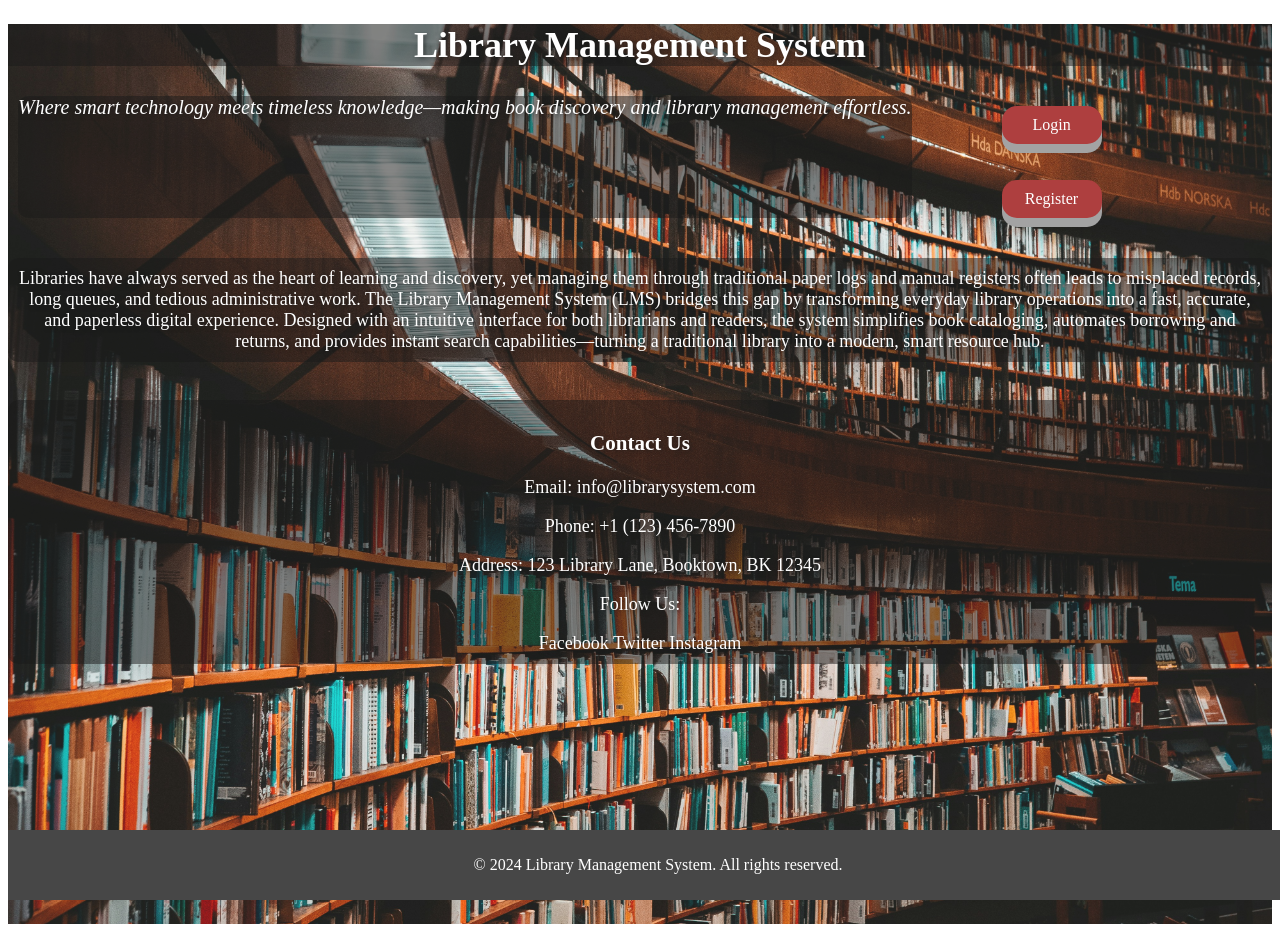
==== gui.html @ e8517898 "Add files via upload" ====
<!DOCTYPE html>
<html lang="en">
<head>
    <meta charset="UTF-8">
    <meta name="viewport" content="width=device-width, initial-scale=1.0">
    <title>Library Management System</title>
    <link rel="stylesheet" href="style.css">
</head>
<body>
    <div class="page">
        <div class="main-heading">
            <h1>Library Management System</h1>
        </div>
        <div class="login-container">
             <p class="slogan">Where smart technology meets timeless knowledge—making book
             discovery and library management effortless.</p>
             <div class="buttons">
            <a href="login.html" class="button">Login</a><br><br>
            <a href="register.html" class="button"> Register</a>
           </div>
        </div>
    
      
        <div class="header">
            <p class="intro_text">Libraries have always served as the heart of learning and discovery, yet managing them through traditional paper logs and manual registers often leads to misplaced records, long queues, and tedious administrative work. The Library Management System (LMS) bridges this gap by transforming everyday library operations into a fast, accurate, and paperless digital experience. Designed with an intuitive interface for both librarians and readers, the system simplifies book cataloging, automates borrowing and returns, and provides instant search capabilities—turning a traditional library into a modern, smart resource hub.</p>
            
        </div>
        <div class="contactUs">
            <h3>Contact Us</h3>
            <p>Email: info@librarysystem.com</p>
            <p>Phone: +1 (123) 456-7890</p>
            <p>Address: 123 Library Lane, Booktown, BK 12345</p> 
            <p>Follow Us: </p>
                <a href="https://www.facebook.com/librarysystem" target="_blank">Facebook</a> 
                <a href="https://www.twitter.com/librarysystem" target="_blank">Twitter</a> 
                <a href="https://www.instagram.com/librarysystem" target="_blank">Instagram</a> 
        </div>
        <footer class="footer">
            <p class="footer_text">© 2024 Library Management System. All rights reserved.</p>
        </footer>






    </div>
    
</body>
</html>
---- style.css ----
.page{
    background-image: url('./backgroung lms.jpg');
    padding: 20px;
    text-align: center;
    background-size: cover;
    background-repeat: no-repeat;
    BACKGROUND-ATTACHMENT: fixed;
    background-position: center;
     min-height: 100vh;
  width: 100%;
  opacity: 0.9;
  margin: 0;
  padding: 0;
}
.main_heading{
    display: flex;

  }
  h1{
        font-size: 36px;
        margin-bottom: 20px;
        color: white;
        text-shadow: 2px 2px 4px rgba(0, 0, 0, 0.5);
        background-color: rgba(0, 0, 0, 0.5);
    }
.buttons{
    display: flex;
    flex-direction: column;
    width: 100px;
    padding: 20px;
    color: white;
    border-radius: 20px;
    a:link, a:visited {
   text-decoration: none;
   color: white;
   text-align: center;
}
margin-right: 10px;
margin-left: 70px;
    }
.login-container{
    display: flex;
    flex-direction: row;
}
.button{
    display: inline-block;
    padding: 10px 20px;
    font-size: 16px;
    cursor: pointer;
    text-align: center;
    text-decoration: none;
    outline: none;
    color: white;
    background-color: brown;
    border: none;
    border-radius: 15px;
    box-shadow: 0 9px #999;
}
.slogan{
    color: white;
    text-shadow: 2px 2px 4px rgba(0, 0, 0, 0.5);
    font-size: 20px;
    margin-top: 10px;
    margin-left: 10px;
    font-style: italic;
    background-color: rgba(0, 0, 0, 0.5);
    border-radius: 10px;
}
.header{
    display: flex;
    flex-direction: row;
}
.intro_text{
    color: white;
    text-shadow: 2px 2px 4px rgba(0, 0, 0, 0.5);
    font-size: 18px;
    margin-top: 20px;
    background-color: rgba(0, 0, 0, 0.5);
    border-radius: 10px;
    padding: 10px;
}



footer {
    display: flex;
    justify-content: center;
    background-color: #333;
    color: white;
    text-align: center;
    padding: 10px;
    position: fixed;
    bottom: 0;
    width: 100%;
}
.contactUs{
    color: white;
    text-shadow: 2px 2px 4px rgba(0, 0, 0, 0.5);
    font-size: 18px;
    margin-top: 20px;
    background-color: rgba(0, 0, 0, 0.5);
    border-radius: 10px;
    padding: 10px;
    margin-bottom: 5%;
      a:link, a:visited {
   text-decoration: none;
   color: white;
   text-align: center;
}
}
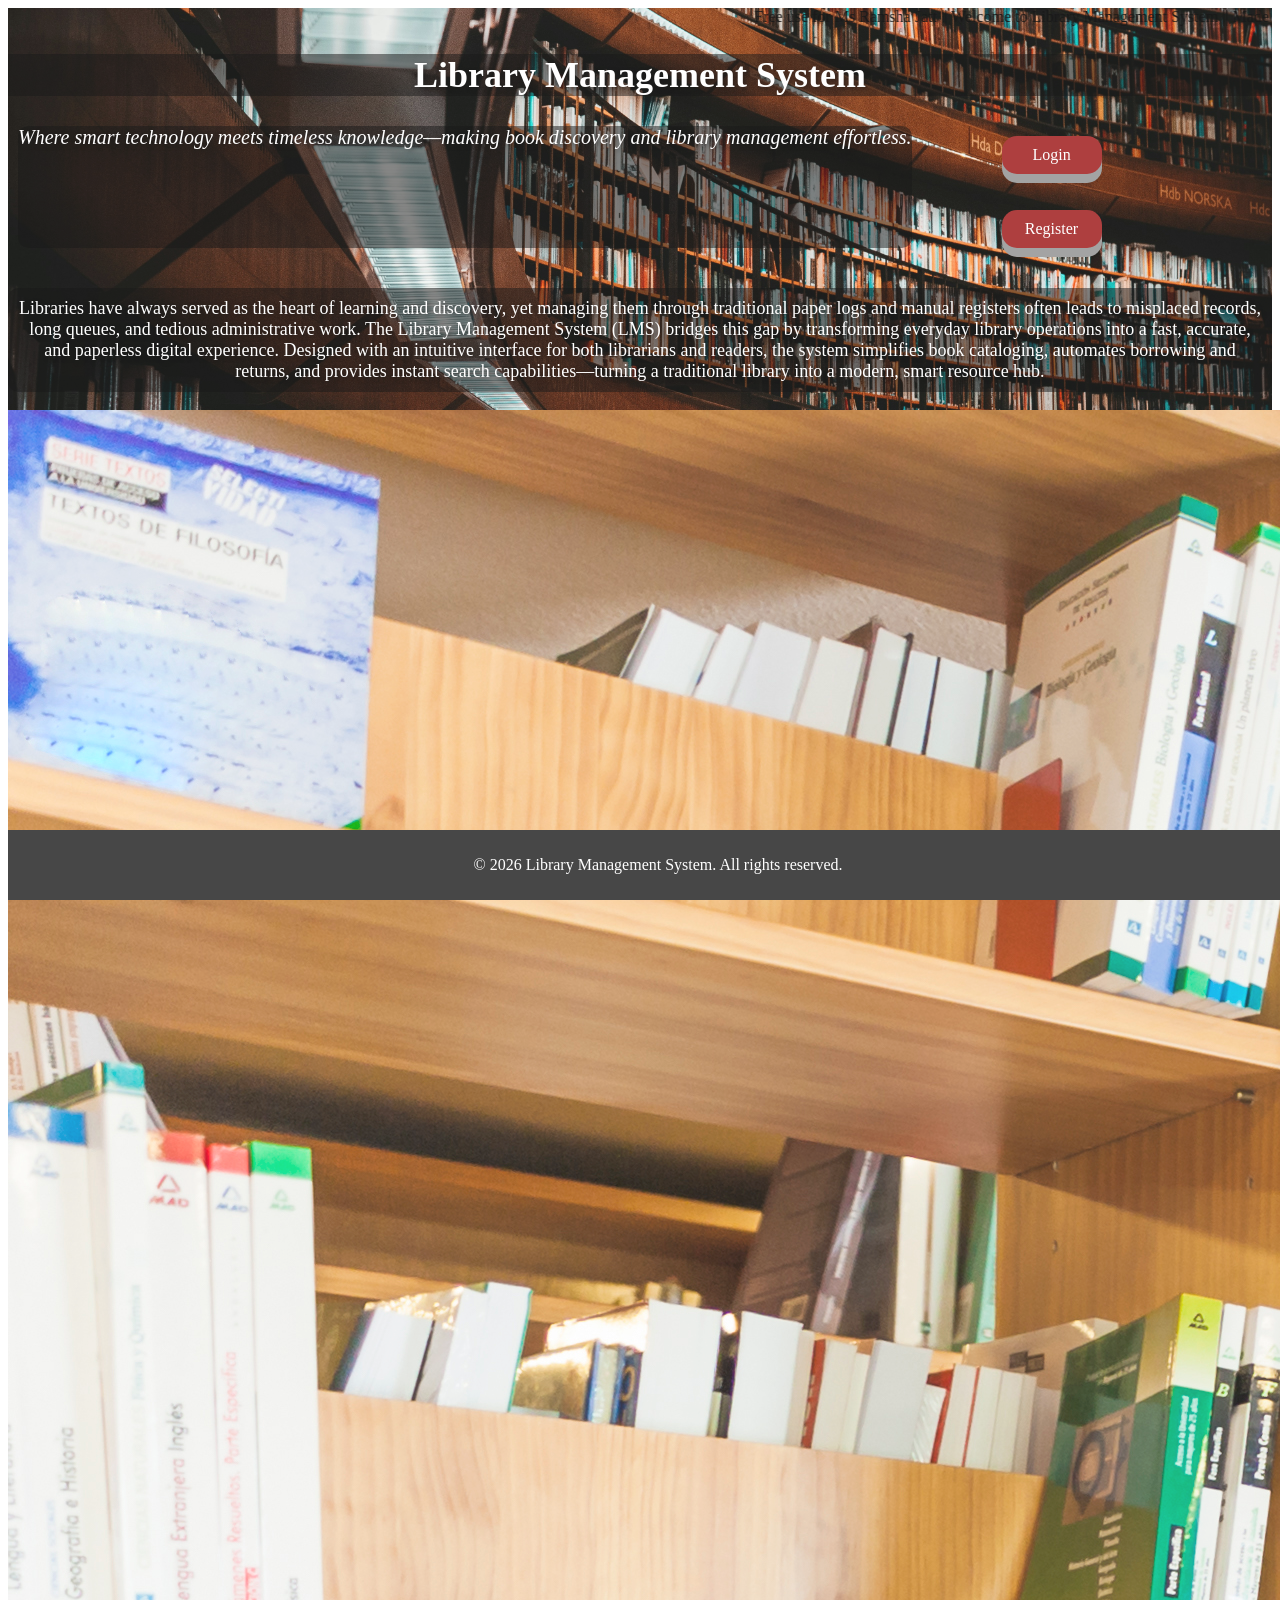
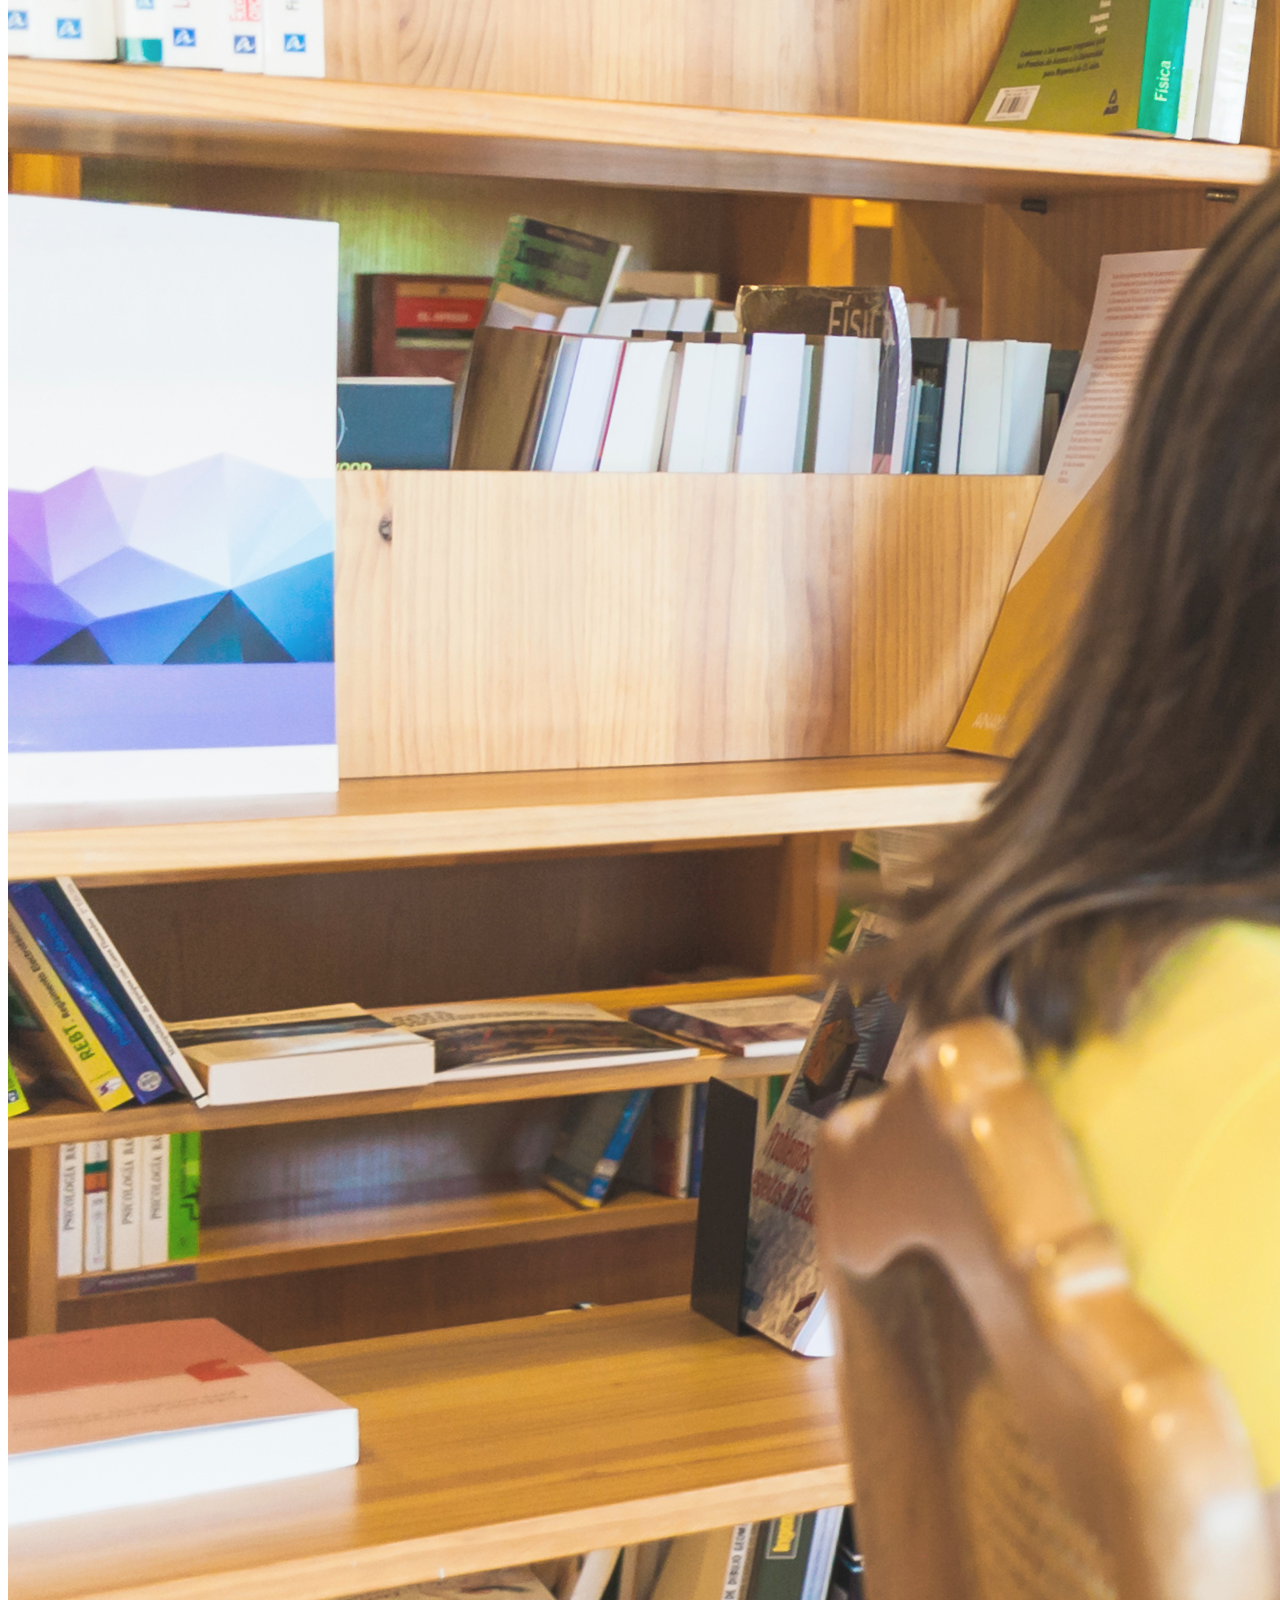
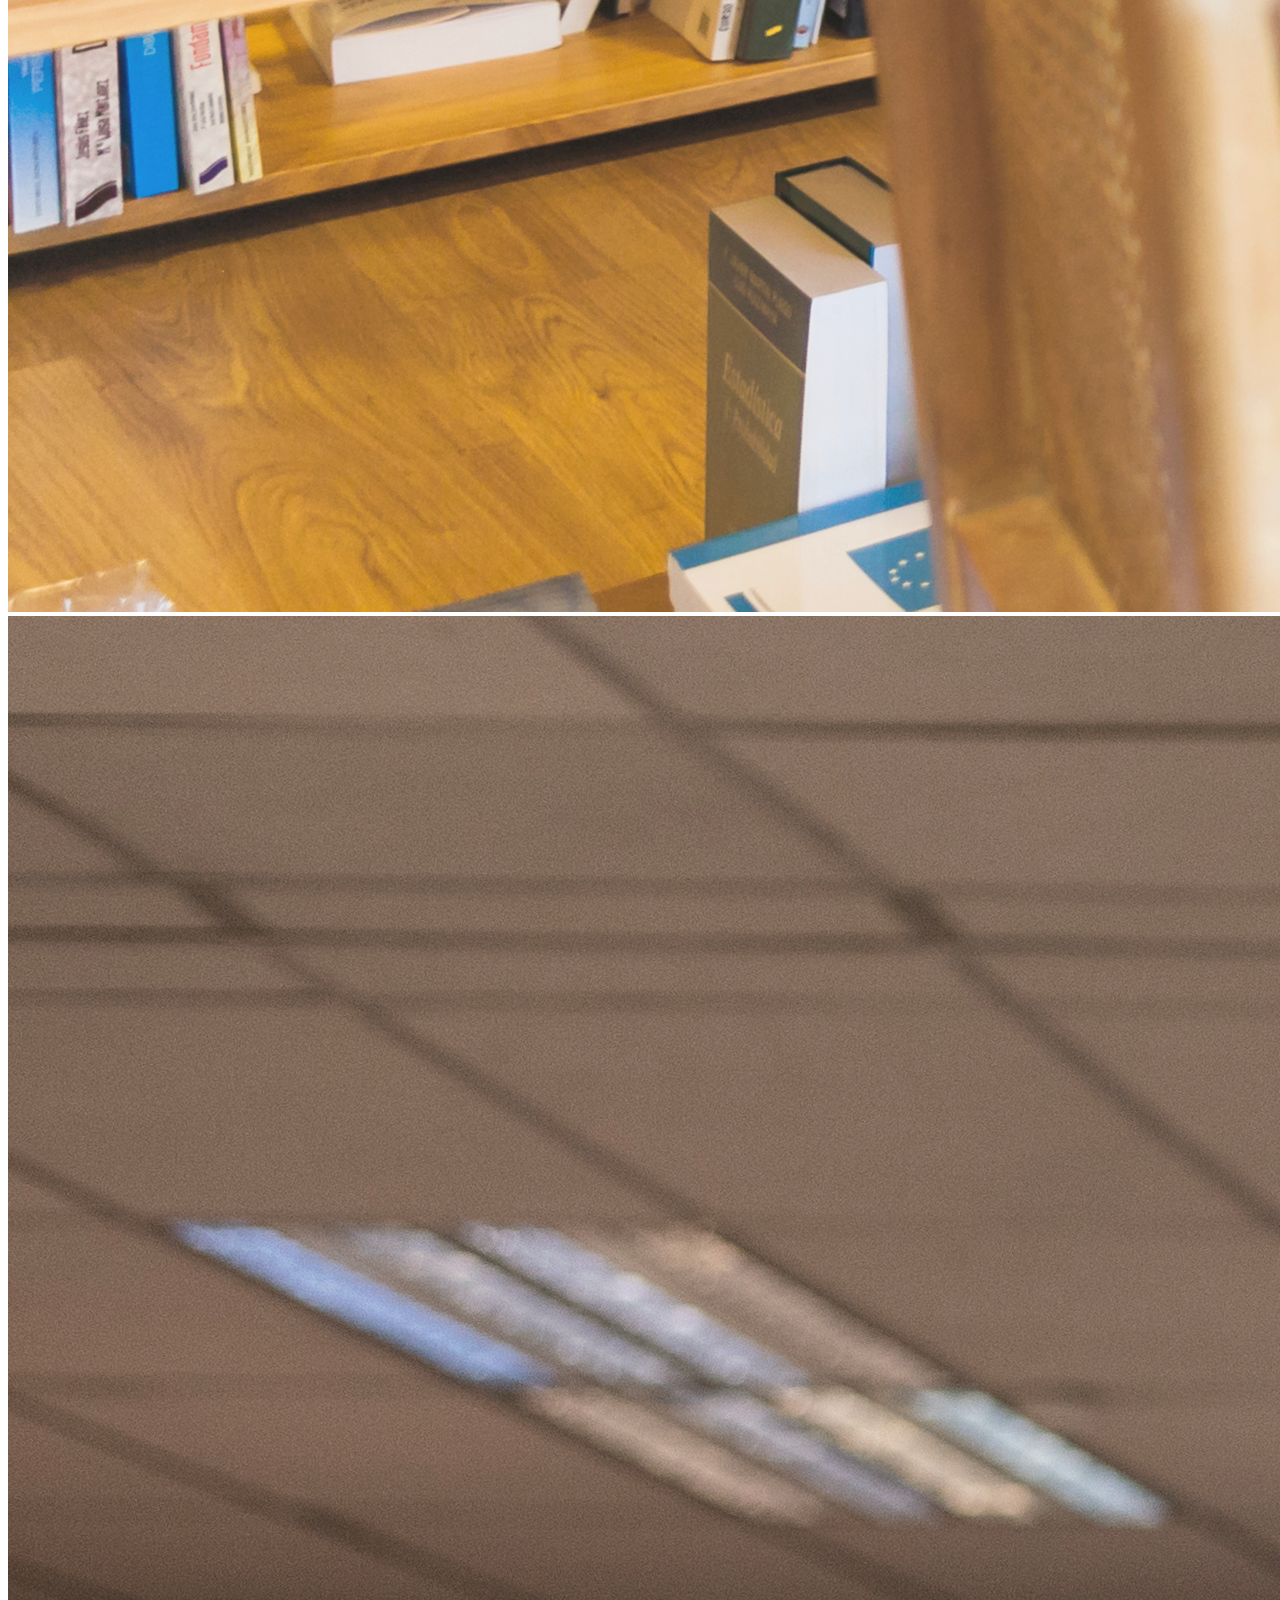
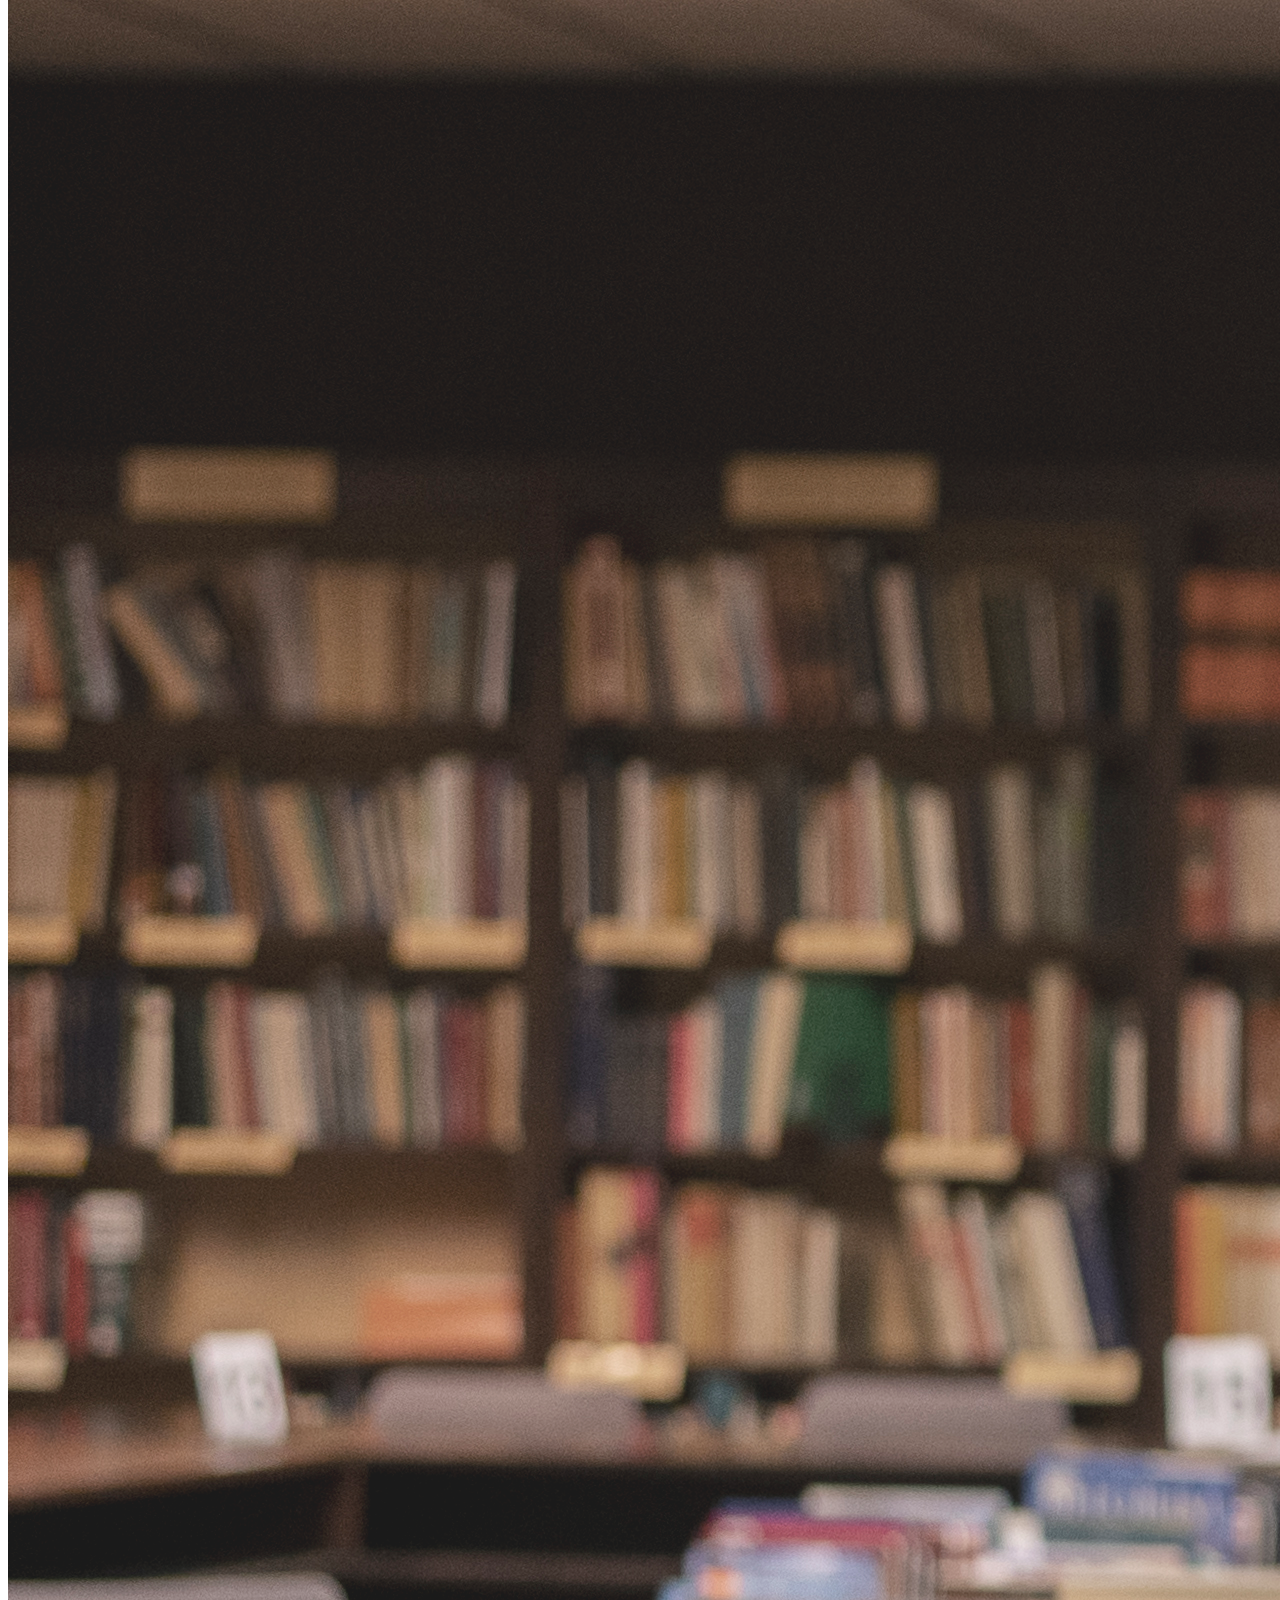
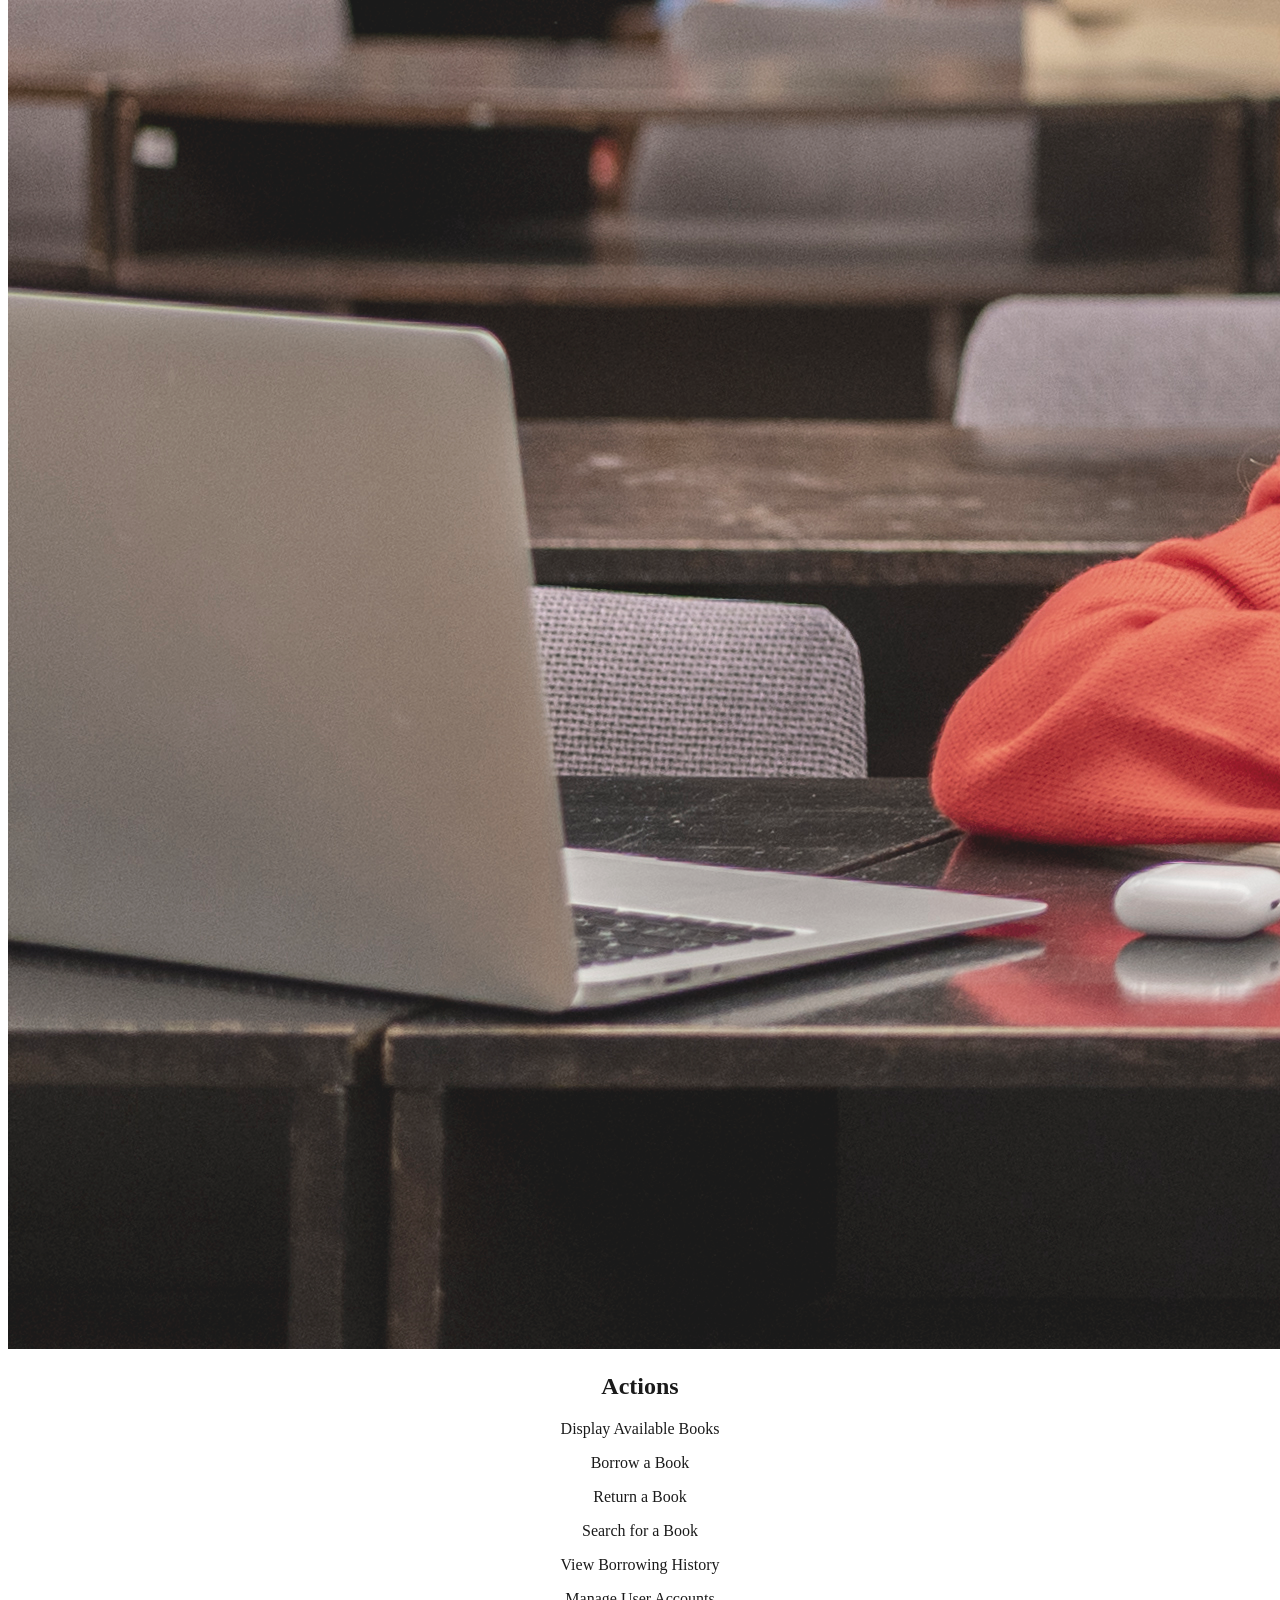
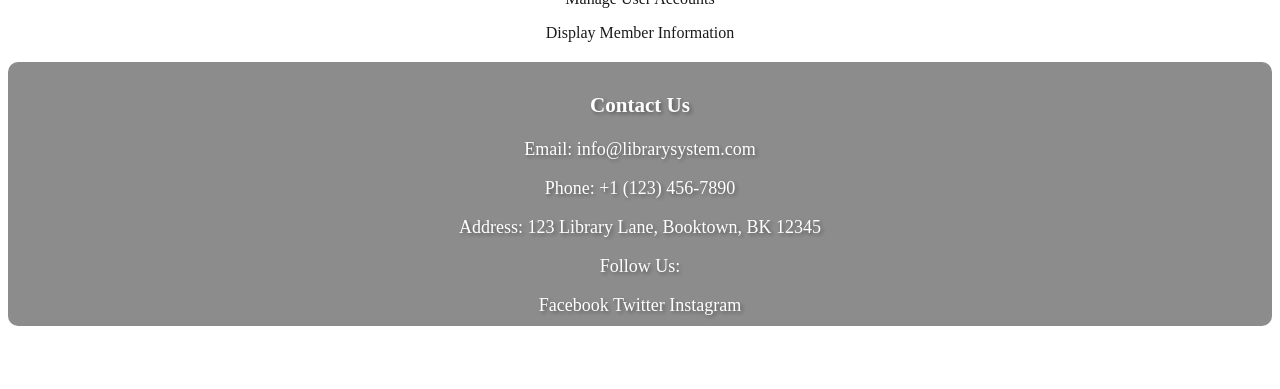
==== commit e7b3b40c: "Add files via upload" ====
--- a/gui.html
+++ b/gui.html
@@ -8,6 +8,12 @@
 </head>
 <body>
     <div class="page">
+        <marquee> 
+            Free use for Ms Ramsha Jatt || 
+            Welcome to Library Management System || Made by Syeda Neha Batool Jaffri and Barira Hashmi
+
+        </marquee>
+        
         <div class="main-heading">
             <h1>Library Management System</h1>
         </div>
@@ -23,8 +29,26 @@
       
         <div class="header">
             <p class="intro_text">Libraries have always served as the heart of learning and discovery, yet managing them through traditional paper logs and manual registers often leads to misplaced records, long queues, and tedious administrative work. The Library Management System (LMS) bridges this gap by transforming everyday library operations into a fast, accurate, and paperless digital experience. Designed with an intuitive interface for both librarians and readers, the system simplifies book cataloging, automates borrowing and returns, and provides instant search capabilities—turning a traditional library into a modern, smart resource hub.</p>
+        </div>
+
+        <main>
+            <section>
+                
+                <img src="./libimage2.jpg" alt="Library Image" class="library-image">
+                <img src="./libimages.jpg" alt="Library Image" class="library-image">
+                <div class="actions">
+                <h2>Actions</h2>
+                    <p>Display Available Books</p>
+                    <p>Borrow a Book</p>
+                    <p>Return a Book</p>
+                    <p>Search for a Book</p>
+                    <p>View Borrowing History</p>
+                    <p>Manage User Accounts</p>
+                    <p>Display Member Information</p>
+                </div>
+            </section>
             
-        </div>
+        </main>
         <div class="contactUs">
             <h3>Contact Us</h3>
             <p>Email: info@librarysystem.com</p>
@@ -36,7 +60,7 @@
                 <a href="https://www.instagram.com/librarysystem" target="_blank">Instagram</a> 
         </div>
         <footer class="footer">
-            <p class="footer_text">© 2024 Library Management System. All rights reserved.</p>
+            <p class="footer_text">© 2026 Library Management System. All rights reserved.</p>
         </footer>
 
 
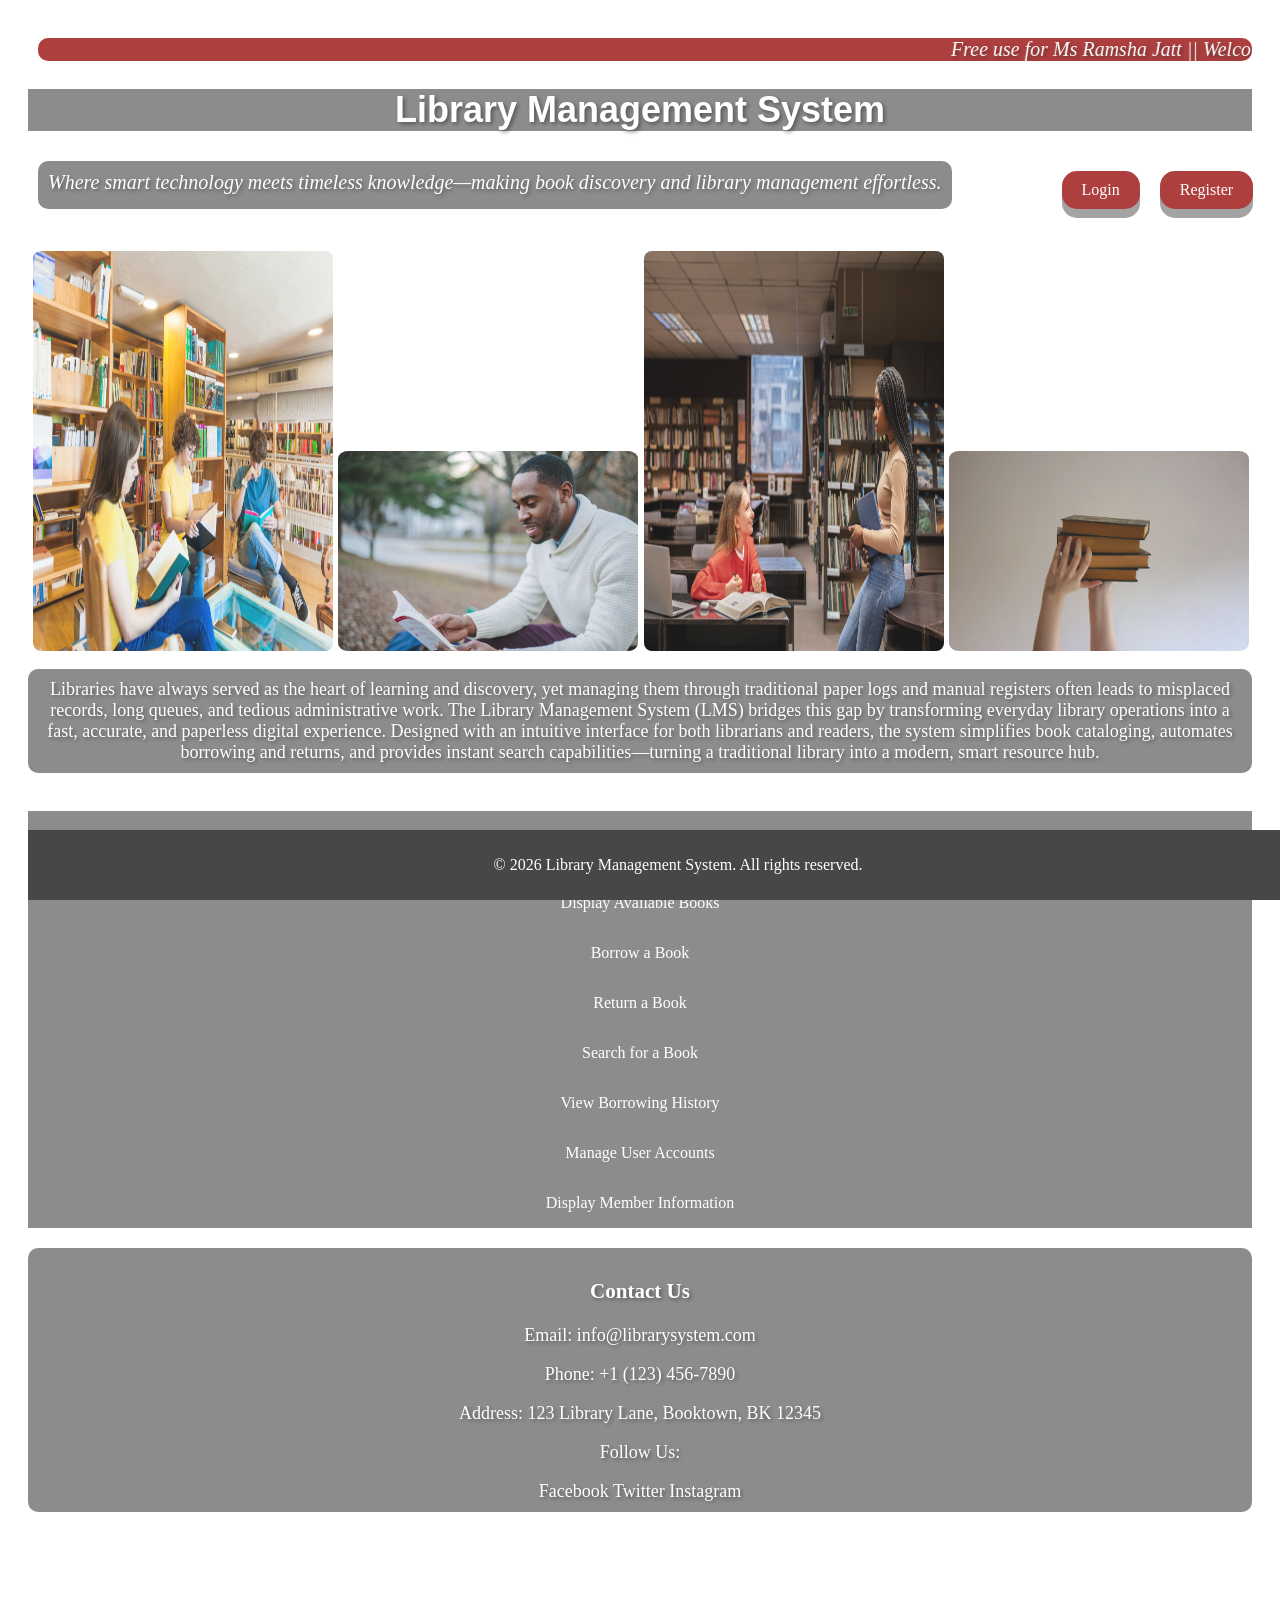
==== commit 06cfb2ff: "Add files via upload" ====
--- a/gui.html
+++ b/gui.html
@@ -7,7 +7,8 @@
     <link rel="stylesheet" href="style.css">
 </head>
 <body>
-    <div class="page">
+    <div class="page-back">
+        <div class="page">
         <marquee> 
             Free use for Ms Ramsha Jatt || 
             Welcome to Library Management System || Made by Syeda Neha Batool Jaffri and Barira Hashmi
@@ -17,6 +18,7 @@
         <div class="main-heading">
             <h1>Library Management System</h1>
         </div>
+         
         <div class="login-container">
              <p class="slogan">Where smart technology meets timeless knowledge—making book
              discovery and library management effortless.</p>
@@ -24,8 +26,14 @@
             <a href="login.html" class="button">Login</a><br><br>
             <a href="register.html" class="button"> Register</a>
            </div>
+           
         </div>
-    
+       <div id="libimages">
+                <img class="imagesmain" src="./libimage2.jpg" alt="Library Image" class="library-image">
+                <img class="imagesmain libimagecut" src="./libimages3.jpg" alt="Library Image" class="library-image">
+                <img class="imagesmain" src="./libimages.jpg" alt="Library Image" class="library-image">
+                <img class="imagesmain libimagecut" src="./libimage4.jpg" alt="Library Image" class="library-image">    
+            </div>  
       
         <div class="header">
             <p class="intro_text">Libraries have always served as the heart of learning and discovery, yet managing them through traditional paper logs and manual registers often leads to misplaced records, long queues, and tedious administrative work. The Library Management System (LMS) bridges this gap by transforming everyday library operations into a fast, accurate, and paperless digital experience. Designed with an intuitive interface for both librarians and readers, the system simplifies book cataloging, automates borrowing and returns, and provides instant search capabilities—turning a traditional library into a modern, smart resource hub.</p>
@@ -33,9 +41,7 @@
 
         <main>
             <section>
-                
-                <img src="./libimage2.jpg" alt="Library Image" class="library-image">
-                <img src="./libimages.jpg" alt="Library Image" class="library-image">
+               
                 <div class="actions">
                 <h2>Actions</h2>
                     <p>Display Available Books</p>
@@ -67,8 +73,8 @@
 
 
 
-
-    </div>
+</div>
+</div>
     
 </body>
 </html>
--- a/style.css
+++ b/style.css
@@ -1,19 +1,34 @@
-.page{
-    background-image: url('./backgroung lms.jpg');
-    padding: 20px;
+ marquee{
+    color: white;
+    text-shadow: 2px 2px 4px rgba(0, 0, 0, 0.5);
+    font-size: 20px;
+    margin-top: 10px;
+    margin-left: 10px;
+    font-style: italic;
+    background-color: brown;
+    border-radius: 10px;
+}
+.page-back{
+    background-image: url('./lib back.jpg');
     text-align: center;
     background-size: cover;
     background-repeat: no-repeat;
     BACKGROUND-ATTACHMENT: fixed;
     background-position: center;
-     min-height: 100vh;
-  width: 100%;
-  opacity: 0.9;
-  margin: 0;
-  padding: 0;
+    min-height: 100vh;
+    width: 100%;
+   opacity: 0.9;
+   margin: 0;
+   padding: 0;
+}
+.page{
+    text-align: center;
+    padding: 20px;
+   
 }
 .main_heading{
     display: flex;
+    direction: column;
 
   }
   h1{
@@ -22,10 +37,13 @@
         color: white;
         text-shadow: 2px 2px 4px rgba(0, 0, 0, 0.5);
         background-color: rgba(0, 0, 0, 0.5);
+        font-family:'Franklin Gothic Medium', 'Arial Narrow', Arial, sans-serif;
+        
+
     }
 .buttons{
     display: flex;
-    flex-direction: column;
+    flex-direction: row;
     width: 100px;
     padding: 20px;
     color: white;
@@ -46,6 +64,7 @@
     display: inline-block;
     padding: 10px 20px;
     font-size: 16px;
+    margin-left: 20px;
     cursor: pointer;
     text-align: center;
     text-decoration: none;
@@ -62,6 +81,7 @@
     font-size: 20px;
     margin-top: 10px;
     margin-left: 10px;
+    padding: 10px;
     font-style: italic;
     background-color: rgba(0, 0, 0, 0.5);
     border-radius: 10px;
@@ -107,4 +127,36 @@
    color: white;
    text-align: center;
 }
-}+}
+.actions{
+    display: flex;
+    justify-content: center;
+    flex-direction: column;
+    margin-top: 20px;
+    background-color:rgba(0, 0, 0, 0.5);
+    color: white;
+}
+.imagesmain{
+    width: 300px;
+    height: 400px;
+    border-radius: 10px;
+    border: 2px solid white;
+}
+.imagesmain:hover{
+    transform: scale(1.1);
+    transition: transform 0.3s ease;
+}
+#libimages{
+    display: flex;
+    justify-content:space-evenly;
+    height: 400px;
+    margin-top: 20px;
+      border-bottom: none;
+}
+.libimagecut{
+    height: 200px;
+    margin-top: 200px;
+    border-left: none;
+     border-right: none;
+    
+}
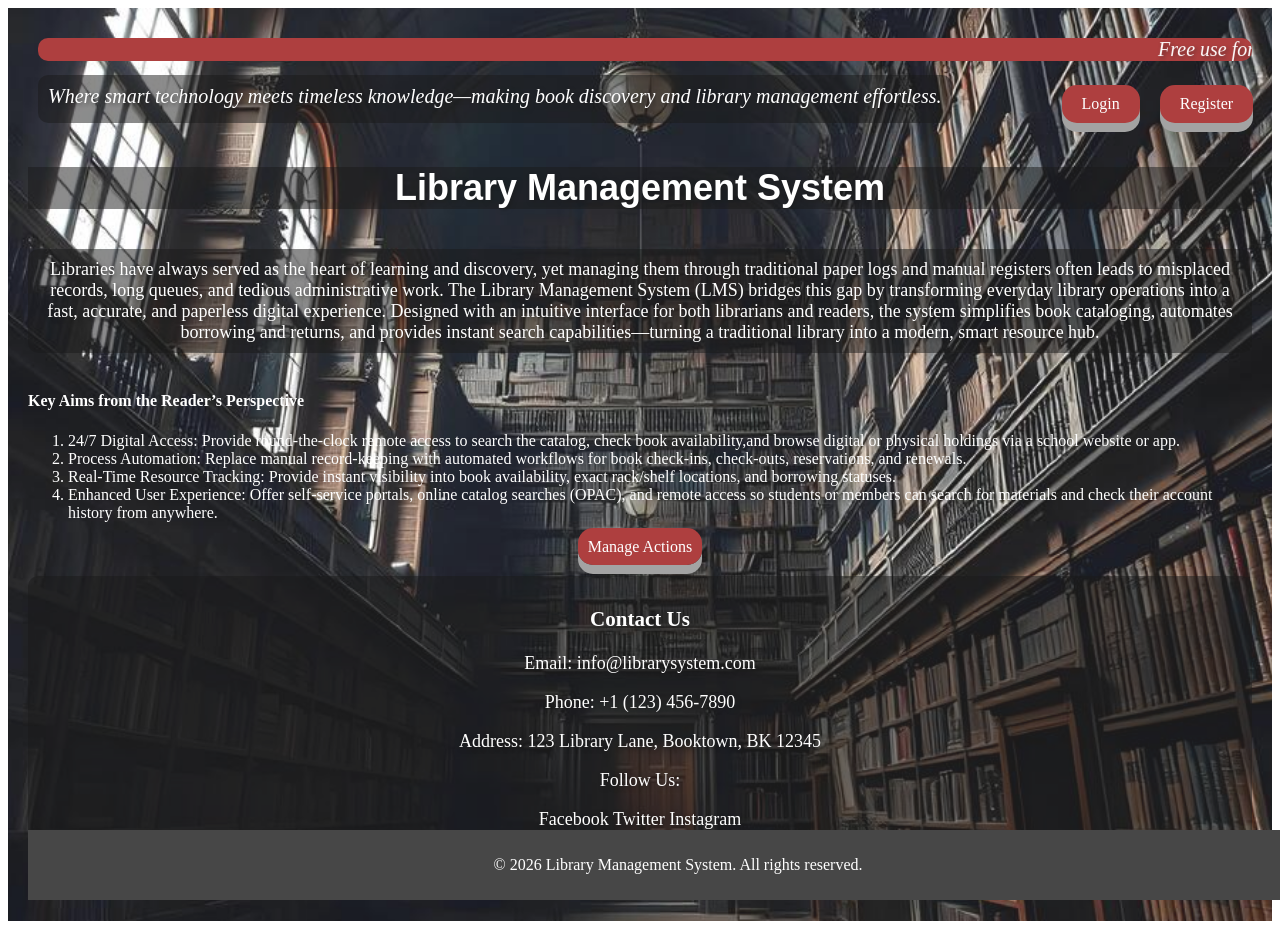
==== commit 0854cf24: "Add files via upload" ====
--- a/gui.html
+++ b/gui.html
@@ -14,47 +14,41 @@
             Welcome to Library Management System || Made by Syeda Neha Batool Jaffri and Barira Hashmi
 
         </marquee>
-        
-        <div class="main-heading">
-            <h1>Library Management System</h1>
-        </div>
-         
         <div class="login-container">
              <p class="slogan">Where smart technology meets timeless knowledge—making book
              discovery and library management effortless.</p>
              <div class="buttons">
-            <a href="login.html" class="button">Login</a><br><br>
-            <a href="register.html" class="button"> Register</a>
+            <a href="./login/login.html"  target="_blank" class="button">Login</a><br><br>
+            <a href="./login/register.html"  target="_blank" class="button"> Register</a>
            </div>
-           
         </div>
-       <div id="libimages">
-                <img class="imagesmain" src="./libimage2.jpg" alt="Library Image" class="library-image">
-                <img class="imagesmain libimagecut" src="./libimages3.jpg" alt="Library Image" class="library-image">
-                <img class="imagesmain" src="./libimages.jpg" alt="Library Image" class="library-image">
-                <img class="imagesmain libimagecut" src="./libimage4.jpg" alt="Library Image" class="library-image">    
-            </div>  
-      
+             <div class="main-heading">
+            <h1>Library Management System</h1>
+        </div>
         <div class="header">
-            <p class="intro_text">Libraries have always served as the heart of learning and discovery, yet managing them through traditional paper logs and manual registers often leads to misplaced records, long queues, and tedious administrative work. The Library Management System (LMS) bridges this gap by transforming everyday library operations into a fast, accurate, and paperless digital experience. Designed with an intuitive interface for both librarians and readers, the system simplifies book cataloging, automates borrowing and returns, and provides instant search capabilities—turning a traditional library into a modern, smart resource hub.</p>
+            <p class="intro_text">Libraries have always served as the heart of learning and discovery,
+                 yet managing them through traditional paper logs and manual registers often leads to 
+                 misplaced records, long queues, and tedious administrative work.
+                  The Library Management System (LMS) bridges this gap by transforming everyday library
+                  operations into a fast, accurate, and paperless digital experience. 
+                  Designed with an intuitive interface for both librarians and readers,
+                 the system simplifies book cataloging, automates borrowing and returns, and provides instant search capabilities—turning a traditional library into a modern, smart resource hub.</p>
+            <div class="aims"><h4>Key Aims from the Reader’s Perspective</h4>
+            <ol>
+            <li>24/7 Digital Access: Provide round-the-clock remote access to search the catalog,
+                 check book availability,and browse digital or physical holdings
+                  via a school website or app.</li>
+            <li>Process Automation: Replace manual record-keeping with automated workflows for book check-ins, 
+                check-outs, reservations, and renewals.</li>
+            <li>Real-Time Resource Tracking: Provide instant visibility into book availability, 
+                    exact rack/shelf locations, and borrowing statuses.</li>
+            <li>Enhanced User Experience: Offer self-service portals, online catalog searches (OPAC), 
+                and remote access so students or members can search for materials 
+                and check their account history from anywhere.</li>
+            
+                </ul> </div>
         </div>
-
-        <main>
-            <section>
-               
-                <div class="actions">
-                <h2>Actions</h2>
-                    <p>Display Available Books</p>
-                    <p>Borrow a Book</p>
-                    <p>Return a Book</p>
-                    <p>Search for a Book</p>
-                    <p>View Borrowing History</p>
-                    <p>Manage User Accounts</p>
-                    <p>Display Member Information</p>
-                </div>
-            </section>
-            
-        </main>
+<a class="actions-move" href="./login/actions.html"> Manage Actions</a>
         <div class="contactUs">
             <h3>Contact Us</h3>
             <p>Email: info@librarysystem.com</p>
--- a/style.css
+++ b/style.css
@@ -8,6 +8,7 @@
     background-color: brown;
     border-radius: 10px;
 }
+
 .page-back{
     background-image: url('./lib back.jpg');
     text-align: center;
@@ -88,7 +89,16 @@
 }
 .header{
     display: flex;
-    flex-direction: row;
+    flex-direction: column;
+
+}
+h4{
+    color: white;
+
+}
+.aims{
+    color: white;
+    text-align: left;
 }
 .intro_text{
     color: white;
@@ -135,11 +145,17 @@
     margin-top: 20px;
     background-color:rgba(0, 0, 0, 0.5);
     color: white;
+    a:link, a:visited {
+   text-decoration: none;
+   color: white;
+   text-align: center;
+}
 }
 .imagesmain{
     width: 300px;
     height: 400px;
-    border-radius: 10px;
+    border-top-left-radius: 50%;
+     border-top-right-radius: 50%;
     border: 2px solid white;
 }
 .imagesmain:hover{
@@ -158,5 +174,25 @@
     margin-top: 200px;
     border-left: none;
      border-right: none;
+    }
+.display-main{
+    width: 100%;
+    height: 100%;
+    background-image: url(./libimage4.jpg);
+    background-size: cover;
+    background-repeat: no-repeat;
+    BACKGROUND-ATTACHMENT: fixed;
+    background-position: center;
+    min-width: 100vh;    
+}
+
+.actions-move{
+    color: white;
+    text-decoration: none;
+     background-color: brown;
+    border: none;
+    border-radius: 15px;
+    box-shadow: 0 9px #999;
+    padding: 10px;
     
-}
+}
